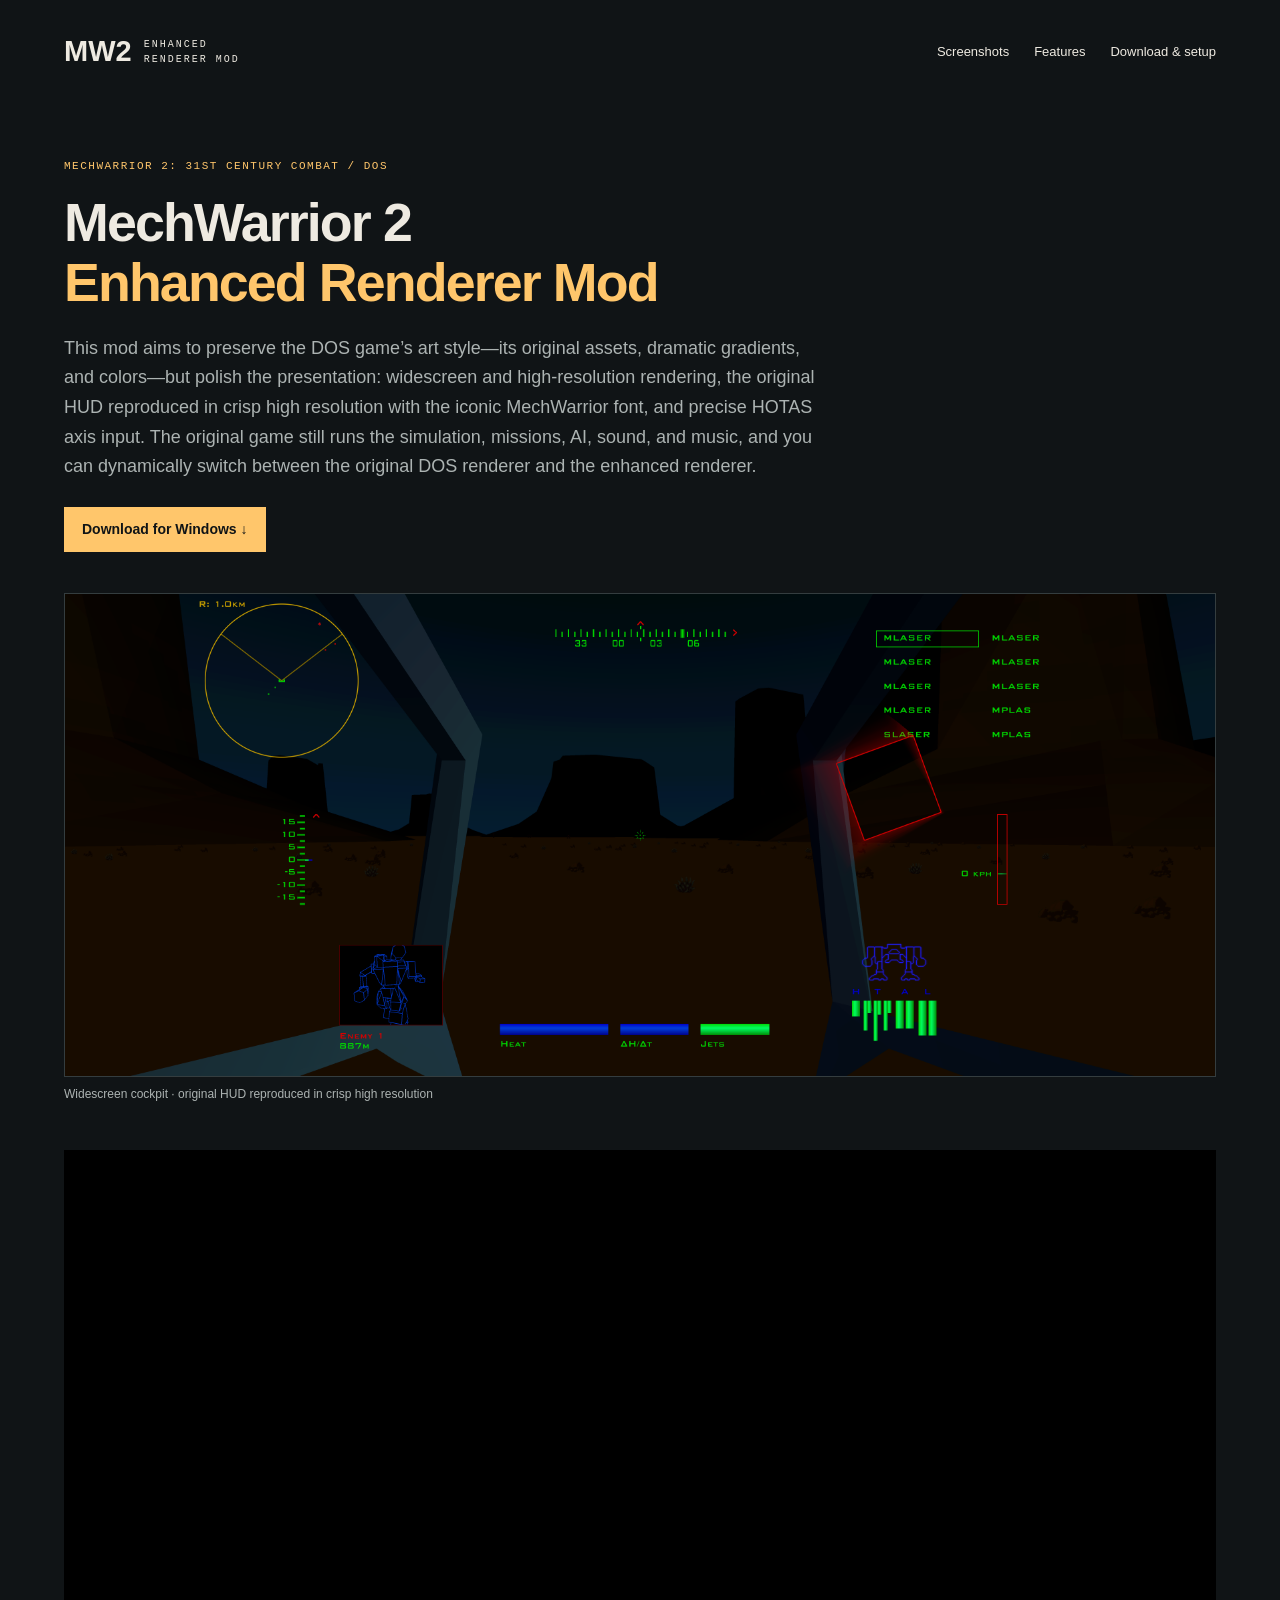
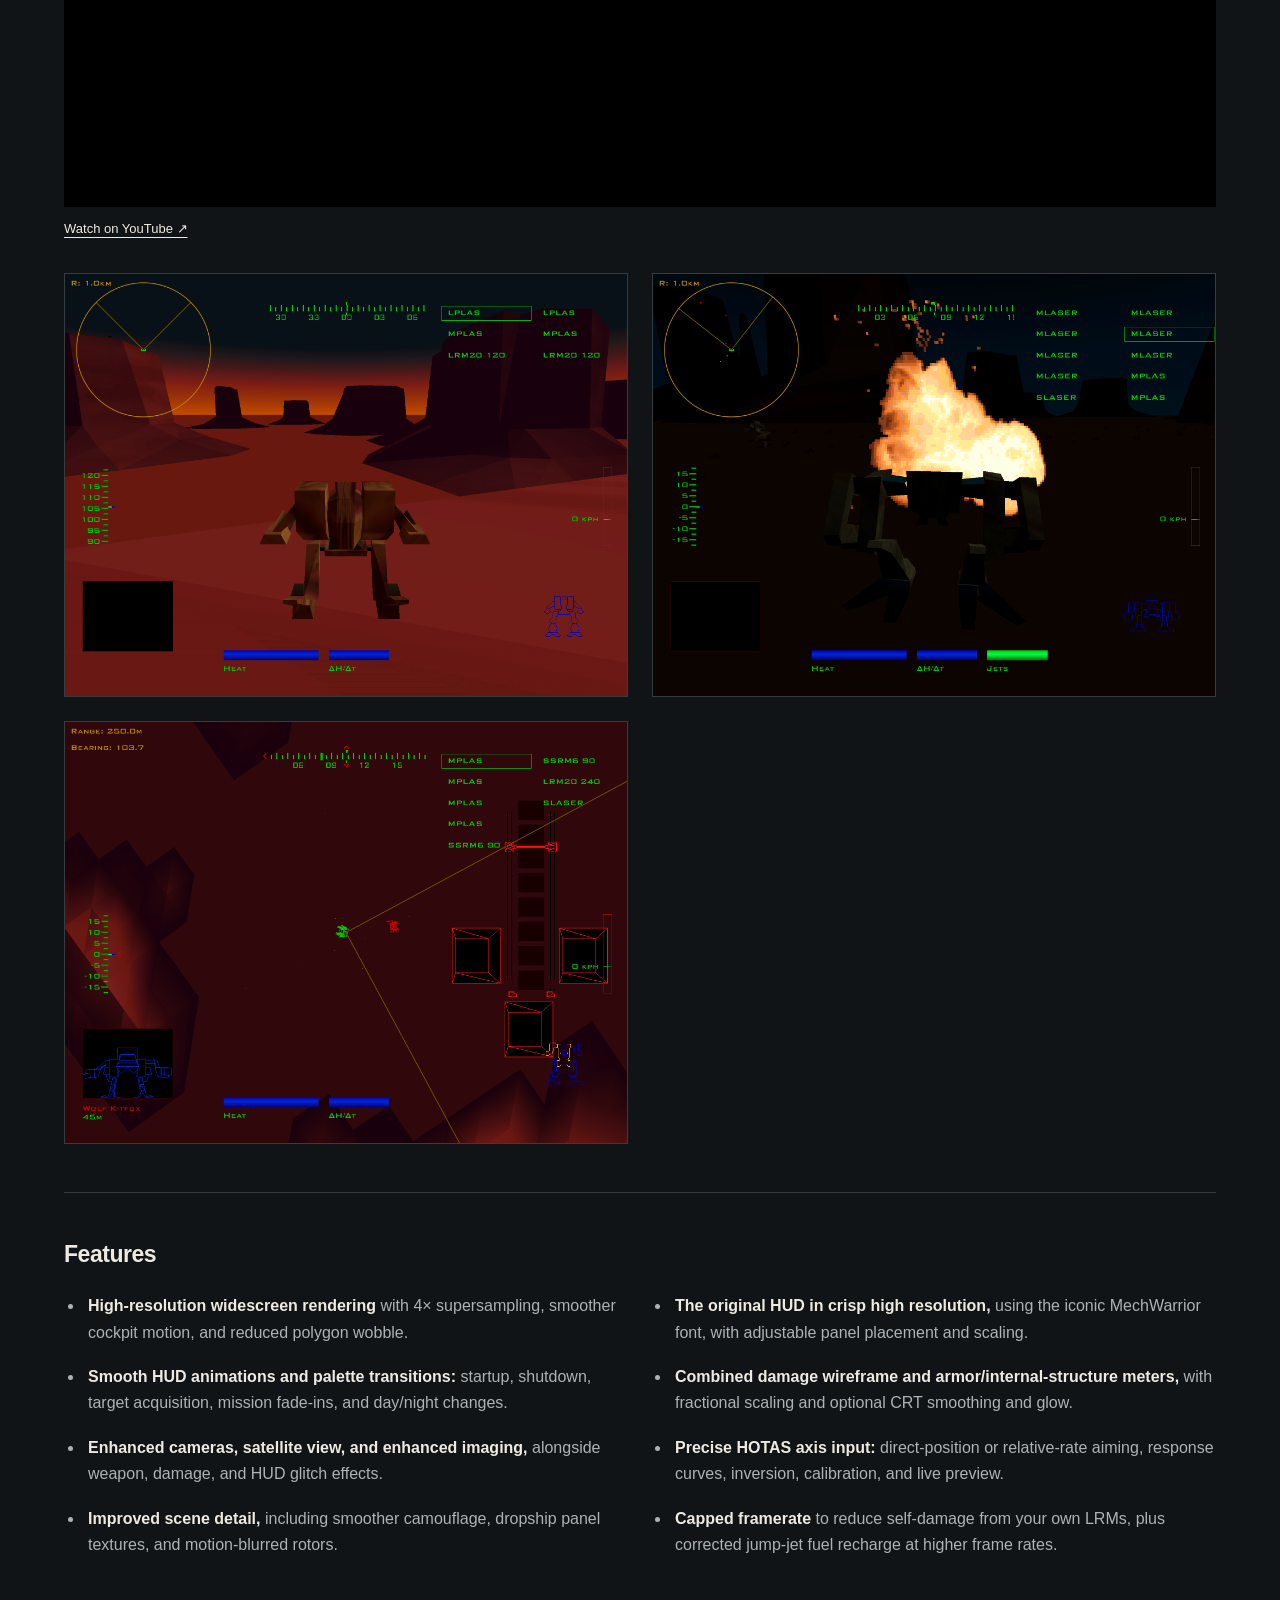
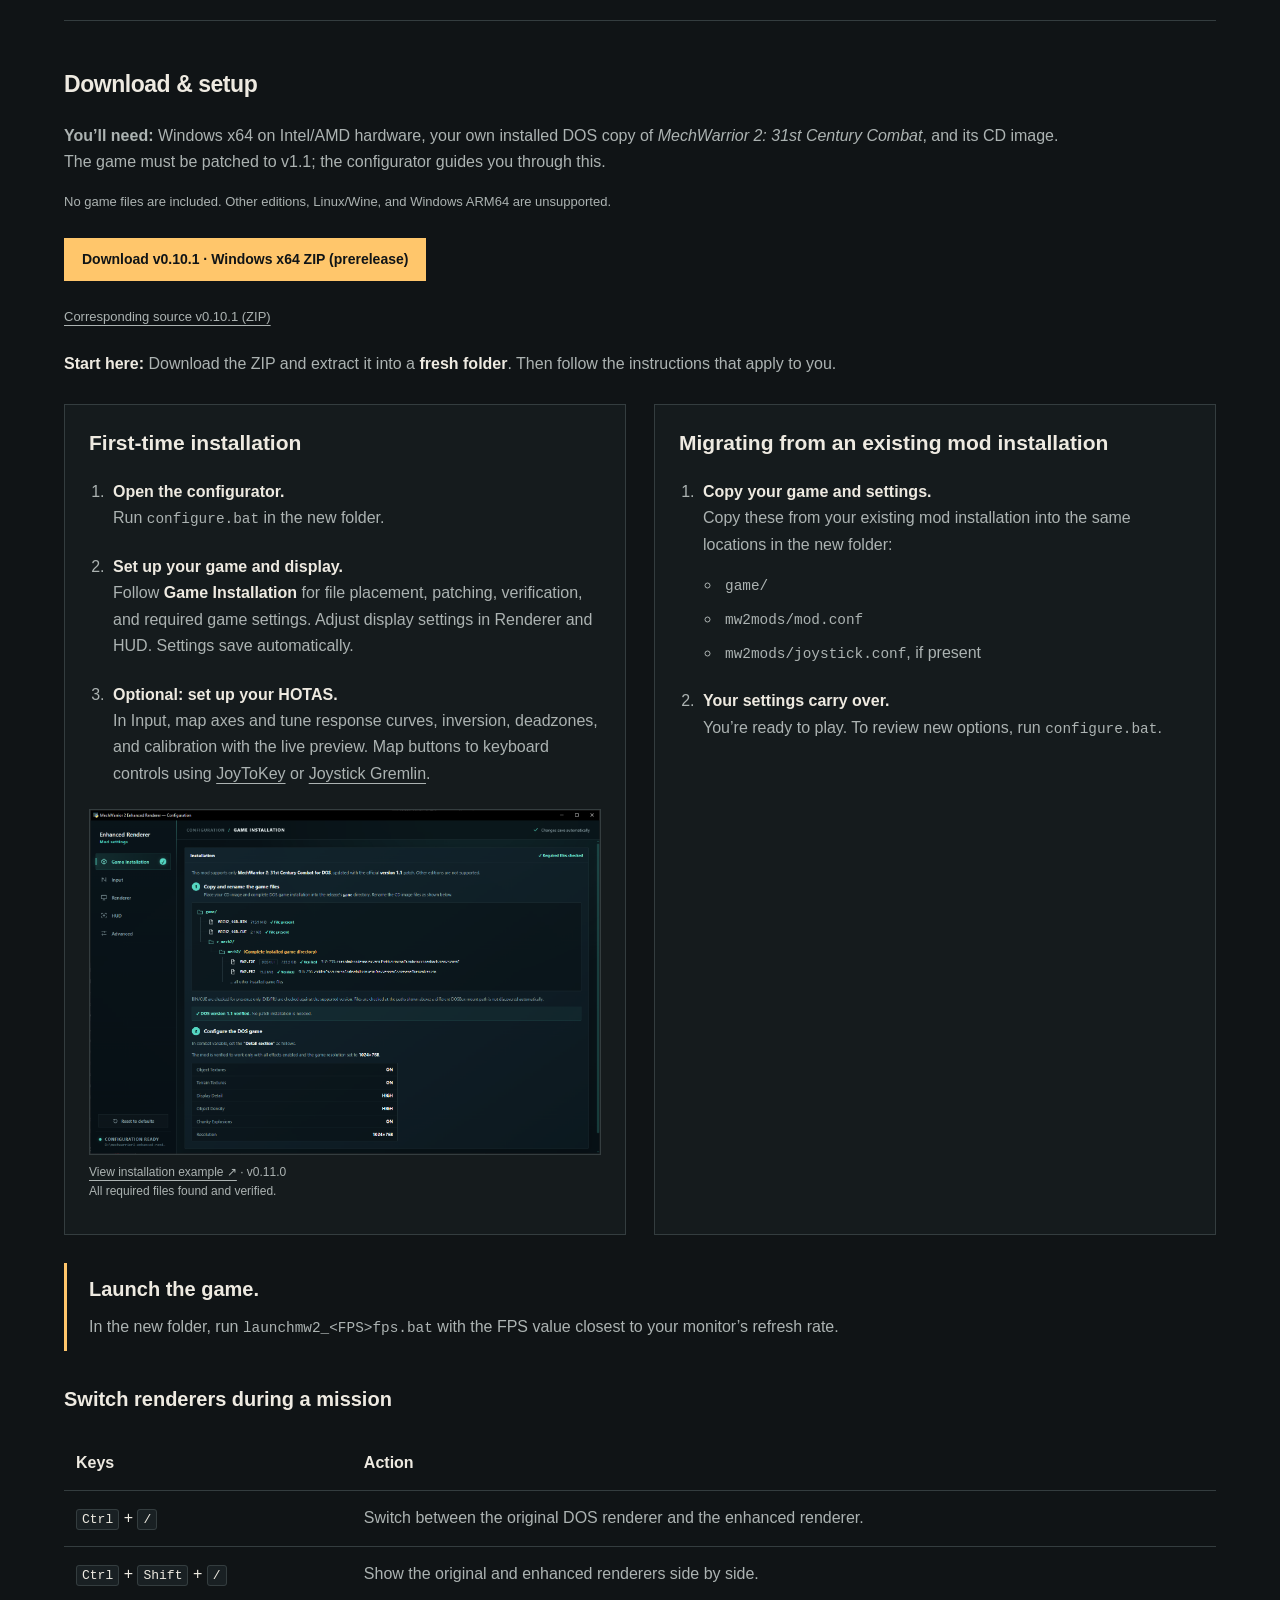
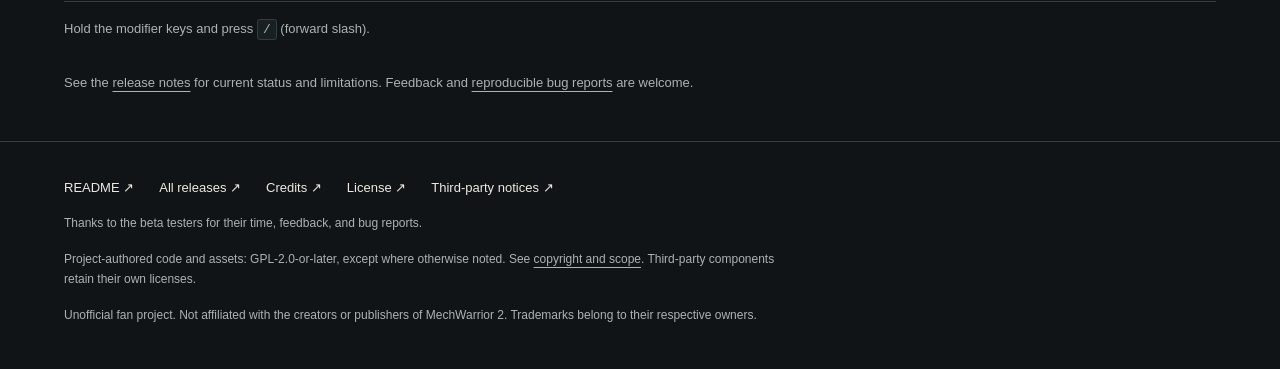
==== project-site/review/v011-installation/index.html @ 0110d350 "Prepare the v0.11.0 installation screenshot site preview Add a review-only preview with a clickable " ====
<!doctype html>
<html lang="en" data-style="midnight">
<head>
<meta charset="utf-8"><meta name="viewport" content="width=device-width, initial-scale=1">
<title>MechWarrior 2 • Enhanced Renderer Mod</title>
<meta name="description" content="The DOS MechWarrior 2 aesthetic, polished: widescreen rendering, a rebuilt HUD, and HOTAS controls. An unofficial fan mod for Windows x64.">
<link rel="icon" href="data:image/svg+xml,%3Csvg xmlns='http://www.w3.org/2000/svg' viewBox='0 0 32 32'%3E%3Crect width='32' height='32' fill='%23101416'/%3E%3Cpath d='M6 24V8l10 10L26 8v16' fill='none' stroke='%23ffc66b' stroke-width='4'/%3E%3C/svg%3E">
<link rel="stylesheet" href="../../public/site.css?v=2">
</head>
<body>
<header><a class="brand" href="#">MW2 <span>ENHANCED RENDERER MOD</span></a><nav aria-label="Main"><a href="#screenshots">Screenshots</a><a href="#features">Features</a><a href="#start">Download &amp; setup</a></nav></header>
<main>
<section class="intro">
<p class="eyebrow">MECHWARRIOR 2: 31ST CENTURY COMBAT / DOS</p>
<h1>MechWarrior 2<br><span>Enhanced Renderer Mod</span></h1>
<p>This mod aims to preserve the DOS game’s art style—its original assets, dramatic gradients, and colors—but polish the presentation: widescreen and high-resolution rendering, the original HUD reproduced in crisp high resolution with the iconic MechWarrior font, and precise HOTAS axis input. The original game still runs the simulation, missions, AI, sound, and music, and you can dynamically switch between the original DOS renderer and the enhanced renderer.</p>
<a class="button" href="#start">Download for Windows ↓</a>
</section>
<section id="screenshots" class="gallery" aria-label="Screenshots">
<figure class="wide"><a href="../../public/assets/mw2-EnhancedRendererMod-htal-damage-wireframe.png"><img src="../../public/assets/mw2-EnhancedRendererMod-htal-damage-wireframe.png" width="3440" height="1440" alt="Widescreen cockpit with the original HUD reproduced in crisp high resolution and a combined damage display"></a><figcaption>Widescreen cockpit · original HUD reproduced in crisp high resolution</figcaption></figure>
</section>
<section id="showcase" aria-label="Showcase video"><div class="video"><iframe loading="lazy" src="https://www.youtube-nocookie.com/embed/92L_ptU0zko" title="MechWarrior 2 Enhanced Renderer Mod showcase" allow="accelerometer; autoplay; clipboard-write; encrypted-media; gyroscope; picture-in-picture; web-share" allowfullscreen></iframe></div><a class="small" href="https://youtu.be/92L_ptU0zko">Watch on YouTube ↗</a></section>
<section class="gallery" aria-label="More screenshots">
<figure><a href="../../public/assets/sunset.png"><img src="../../public/assets/sunset.png" width="1024" height="768" loading="lazy" alt="A mech against an orange sunset and dark canyon silhouettes"></a></figure>
<figure><a href="../../public/assets/action.png"><img src="../../public/assets/action.png" width="1024" height="768" loading="lazy" alt="A close explosion lighting up a mech in the cockpit view"></a></figure>
<figure><a href="../../public/assets/satellite-view.png"><img src="../../public/assets/satellite-view.png" width="1024" height="768" loading="lazy" alt="Overhead satellite view with targeting markers and the damage wireframe display"></a></figure>
</section>

<section id="features" class="features">
<h2>Features</h2>
<ul class="feature-list">
<li><strong>High-resolution widescreen rendering</strong> with 4× supersampling, smoother cockpit motion, and reduced polygon wobble.</li>
<li><strong>The original HUD in crisp high resolution,</strong> using the iconic MechWarrior font, with adjustable panel placement and scaling.</li>
<li><strong>Smooth HUD animations and palette transitions:</strong> startup, shutdown, target acquisition, mission fade-ins, and day/night changes.</li>
<li><strong>Combined damage wireframe and armor/internal-structure meters,</strong> with fractional scaling and optional CRT smoothing and glow.</li>
<li><strong>Enhanced cameras, satellite view, and enhanced imaging,</strong> alongside weapon, damage, and HUD glitch effects.</li>
<li><strong>Precise HOTAS axis input:</strong> direct-position or relative-rate aiming, response curves, inversion, calibration, and live preview.</li>
<li><strong>Improved scene detail,</strong> including smoother camouflage, dropship panel textures, and motion-blurred rotors.</li>
<li><strong>Capped framerate</strong> to reduce self-damage from your own LRMs, plus corrected jump-jet fuel recharge at higher frame rates.</li>
</ul>
</section>
<div class="notes">
<section id="start">
<h2>Download &amp; setup</h2>
<p><strong>You’ll need:</strong> Windows x64 on Intel/AMD hardware, your own installed DOS copy of <em>MechWarrior 2: 31st Century Combat</em>, and its CD image. The game must be patched to v1.1; the configurator guides you through this.</p>
<p class="small">No game files are included. Other editions, Linux/Wine, and Windows ARM64 are unsupported.</p>
<a id="release-download" class="button" href="https://github.com/furious-pixel/mw2-enhanced-renderer-mod/releases/download/v0.10.1/mw2-enhanced-renderer-mod-v0.10.1-windows-x64.zip">Download v0.10.1 · Windows x64 ZIP (prerelease)</a>
<p class="small"><a id="source-download" href="https://github.com/furious-pixel/mw2-enhanced-renderer-mod/releases/download/v0.10.1/mw2-enhanced-renderer-mod-v0.10.1-source.zip">Corresponding source v0.10.1 (ZIP)</a></p>
<p class="prepare"><strong>Start here:</strong> Download the ZIP and extract it into a <strong>fresh folder</strong>. Then follow the instructions that apply to you.</p>
<div class="install-paths">
<section aria-labelledby="fresh-title" class="install-path">
<h3 id="fresh-title">First-time installation</h3>
<ol>
<li><strong>Open the configurator.</strong><br>Run <code>configure.bat</code> in the new folder.</li>
<li><strong>Set up your game and display.</strong><br>Follow <strong>Game Installation</strong> for file placement, patching, verification, and required game settings. Adjust display settings in Renderer and HUD. Settings save automatically.</li>
<li><strong>Optional: set up your HOTAS.</strong><br>In Input, map axes and tune response curves, inversion, deadzones, and calibration with the live preview. Map buttons to keyboard controls using <a href="https://joytokey.net/en/">JoyToKey</a> or <a href="https://whitemagic.github.io/JoystickGremlin/quickstart.html">Joystick Gremlin</a>.</li>
</ol>
<figure class="installation-example">
<a href="configure-installation.png"><img src="configure-installation.png" width="1537" height="1035" loading="lazy" alt="Game Installation showing the required file tree, verified DOS version 1.1, and game detail settings"></a>
<figcaption><a href="configure-installation.png">View installation example ↗</a> · v0.11.0<br>All required files found and verified.</figcaption>
</figure>
</section>
<section aria-labelledby="update-title" class="install-path">
<h3 id="update-title">Migrating from an existing mod installation</h3>
<ol>
<li><strong>Copy your game and settings.</strong><br>Copy these from your existing mod installation into the same locations in the new folder:
<ul class="copy-files"><li><code>game/</code></li><li><code>mw2mods/mod.conf</code></li><li><code>mw2mods/joystick.conf</code>, if present</li></ul></li>
<li><strong>Your settings carry over.</strong><br>You’re ready to play. To review new options, run <code>configure.bat</code>.</li>
</ol>
</section>
</div>
<div class="launch"><h3>Launch the game.</h3><p>In the new folder, run <code>launchmw2_&lt;FPS&gt;fps.bat</code> with the FPS value closest to your monitor’s refresh rate.</p></div>
<section class="shortcuts" aria-labelledby="shortcuts-title">
<h3 id="shortcuts-title">Switch renderers during a mission</h3>
<table><thead><tr><th scope="col">Keys</th><th scope="col">Action</th></tr></thead><tbody>
<tr><td><kbd>Ctrl</kbd> + <kbd>/</kbd></td><td>Switch between the original DOS renderer and the enhanced renderer.</td></tr>
<tr><td><kbd>Ctrl</kbd> + <kbd>Shift</kbd> + <kbd>/</kbd></td><td>Show the original and enhanced renderers side by side.</td></tr>
</tbody></table>
<p class="small">Hold the modifier keys and press <kbd>/</kbd> (forward slash).</p>
</section>
<p class="small">See the <a href="https://github.com/furious-pixel/mw2-enhanced-renderer-mod/releases">release notes</a> for current status and limitations. Feedback and <a href="https://github.com/furious-pixel/mw2-enhanced-renderer-mod/issues">reproducible bug reports</a> are welcome.</p>
</section>
</div>
</main>
<footer><nav aria-label="Project links"><a href="https://github.com/furious-pixel/mw2-enhanced-renderer-mod/blob/main/README.md">README ↗</a><a href="https://github.com/furious-pixel/mw2-enhanced-renderer-mod/releases">All releases ↗</a><a href="https://github.com/furious-pixel/mw2-enhanced-renderer-mod#acknowledgements">Credits ↗</a><a href="https://github.com/furious-pixel/mw2-enhanced-renderer-mod/blob/main/LICENSE">License ↗</a><a href="https://github.com/furious-pixel/mw2-enhanced-renderer-mod/blob/main/THIRD_PARTY_NOTICES.md">Third-party notices ↗</a></nav><p>Thanks to the beta testers for their time, feedback, and bug reports.</p><p>Project-authored code and assets: GPL-2.0-or-later, except where otherwise noted. See <a href="https://github.com/furious-pixel/mw2-enhanced-renderer-mod/blob/main/COPYRIGHT">copyright and scope</a>. Third-party components retain their own licenses.</p><p>Unofficial fan project. Not affiliated with the creators or publishers of MechWarrior 2. Trademarks belong to their respective owners.</p></footer>
</body></html>
---- project-site/public/site.css ----
:root{color-scheme:dark;--bg:#101416;--ink:#eeeae1;--muted:#acb3b2;--accent:#ffc66b;--line:#343d3f}
*{box-sizing:border-box}html{scroll-behavior:smooth}body{margin:0;background:var(--bg);color:var(--ink);font:16px/1.65 'Segoe UI',Arial,sans-serif}header,main,footer{max-width:1360px;margin:auto;padding-left:5%;padding-right:5%}a{color:inherit;text-underline-offset:4px}a:hover{color:var(--accent)}a:focus-visible,summary:focus-visible{outline:2px solid var(--accent);outline-offset:5px}header{padding-top:28px;padding-bottom:28px;display:flex;align-items:center;justify-content:space-between;gap:24px}.brand{display:flex;align-items:center;gap:12px;font-size:29px;font-weight:800;text-decoration:none}.brand span{max-width:115px;font:10px/1.5 Consolas,monospace;letter-spacing:2px}nav{display:flex;gap:25px;font-size:13px}nav a{text-decoration:none}.intro{padding:38px 0 32px;max-width:820px}.eyebrow{color:var(--accent);font:11px/1.6 Consolas,monospace;letter-spacing:1.5px}h1{font-size:clamp(32px,4.2vw,57px);line-height:1.1;letter-spacing:-.035em;margin:18px 0 22px}h1 span{color:var(--accent)}p{color:var(--muted);margin:16px 0}.intro>p:not(.eyebrow){max-width:760px;font-size:18px}.button{display:inline-block;background:var(--accent);color:var(--bg);padding:11px 18px;font-size:14px;font-weight:650;text-decoration:none;margin:9px 0}.button:hover{color:var(--bg);background:#ffda9e}.gallery{display:grid;grid-template-columns:1fr 1fr;gap:24px}.wide{grid-column:1/-1}figure{margin:0}img{display:block;width:100%;height:auto;border:1px solid var(--line)}figcaption{font-size:12px;color:var(--muted);padding:8px 0}.gallery a{display:block}#showcase{margin-top:38px}.video{aspect-ratio:16/9;background:#000;margin-bottom:8px}.video iframe{width:100%;height:100%;border:0}.small{font-size:13px}.notes{display:block;margin-top:62px;padding-top:25px;border-top:1px solid var(--line)}h2{font-size:23px;letter-spacing:-.02em;font-weight:600}li{color:var(--muted);padding-left:4px;margin-bottom:10px}ol{padding-left:20px}code{font-size:.9em}details{font-size:14px}summary{cursor:pointer;color:var(--ink)}footer{padding-top:35px;padding-bottom:28px;margin-top:48px;border-top:1px solid var(--line);font-size:12px}footer p{max-width:720px}@media(max-width:700px){header{align-items:flex-start}.brand{font-size:24px}.brand span{font-size:8px;max-width:90px}nav{gap:12px;font-size:12px;flex-wrap:wrap;justify-content:flex-end;max-width:130px}.intro{padding-top:20px}.intro>p:not(.eyebrow){font-size:16px}.gallery,.notes{grid-template-columns:1fr;gap:22px}.notes{margin-top:40px}.wide{grid-column:auto}.eyebrow{font-size:9px}#showcase{margin-top:28px}}@media(prefers-reduced-motion:reduce){html{scroll-behavior:auto}}

#showcase{margin-bottom:32px}#release-download{line-height:1.5}footer nav{max-width:none;justify-content:flex-start;flex-wrap:wrap}

#start{scroll-margin-top:24px}#start>p{max-width:1000px}.prepare{margin:24px 0}.install-paths{display:grid;grid-template-columns:1fr 1fr;gap:28px;margin:26px 0}.install-path{border:1px solid var(--line);padding:24px;background:#151b1d;min-width:0}.install-path h3{margin:0 0 22px;font-size:21px;line-height:1.35}.install-path ol{margin-bottom:0}.install-path ol>li{margin-bottom:22px}.install-path strong,.prepare strong{color:var(--ink)}.copy-files{padding-left:18px;margin-top:14px}.copy-files li{margin-bottom:7px}code{overflow-wrap:anywhere}.launch{border-left:3px solid var(--accent);padding:2px 22px;margin:28px 0}.launch h3{margin:8px 0;font-size:20px}.launch p{margin:8px 0}@media(max-width:700px){.install-paths{grid-template-columns:1fr;gap:18px}.install-path{padding:20px}.install-path h3{font-size:20px}}

.features{margin-top:48px;padding-top:24px;border-top:1px solid var(--line);scroll-margin-top:24px}.feature-list{display:grid;grid-template-columns:1fr 1fr;gap:18px 42px;padding-left:20px}.feature-list li{margin:0}.feature-list strong{color:var(--ink)}.shortcuts{margin:32px 0}.shortcuts h3{font-size:20px}.shortcuts table{border-collapse:collapse;width:100%;text-align:left}.shortcuts th,.shortcuts td{padding:14px 12px;border-bottom:1px solid var(--line);vertical-align:top}.shortcuts td{color:var(--muted)}.shortcuts td:first-child{white-space:nowrap;color:var(--ink)}kbd{font:13px Consolas,monospace;border:1px solid var(--line);border-radius:3px;padding:2px 5px;background:#192023}@media(max-width:700px){.feature-list{grid-template-columns:1fr;gap:16px}.shortcuts th,.shortcuts td{padding:12px 5px}.shortcuts td:first-child{white-space:normal;width:40%}}
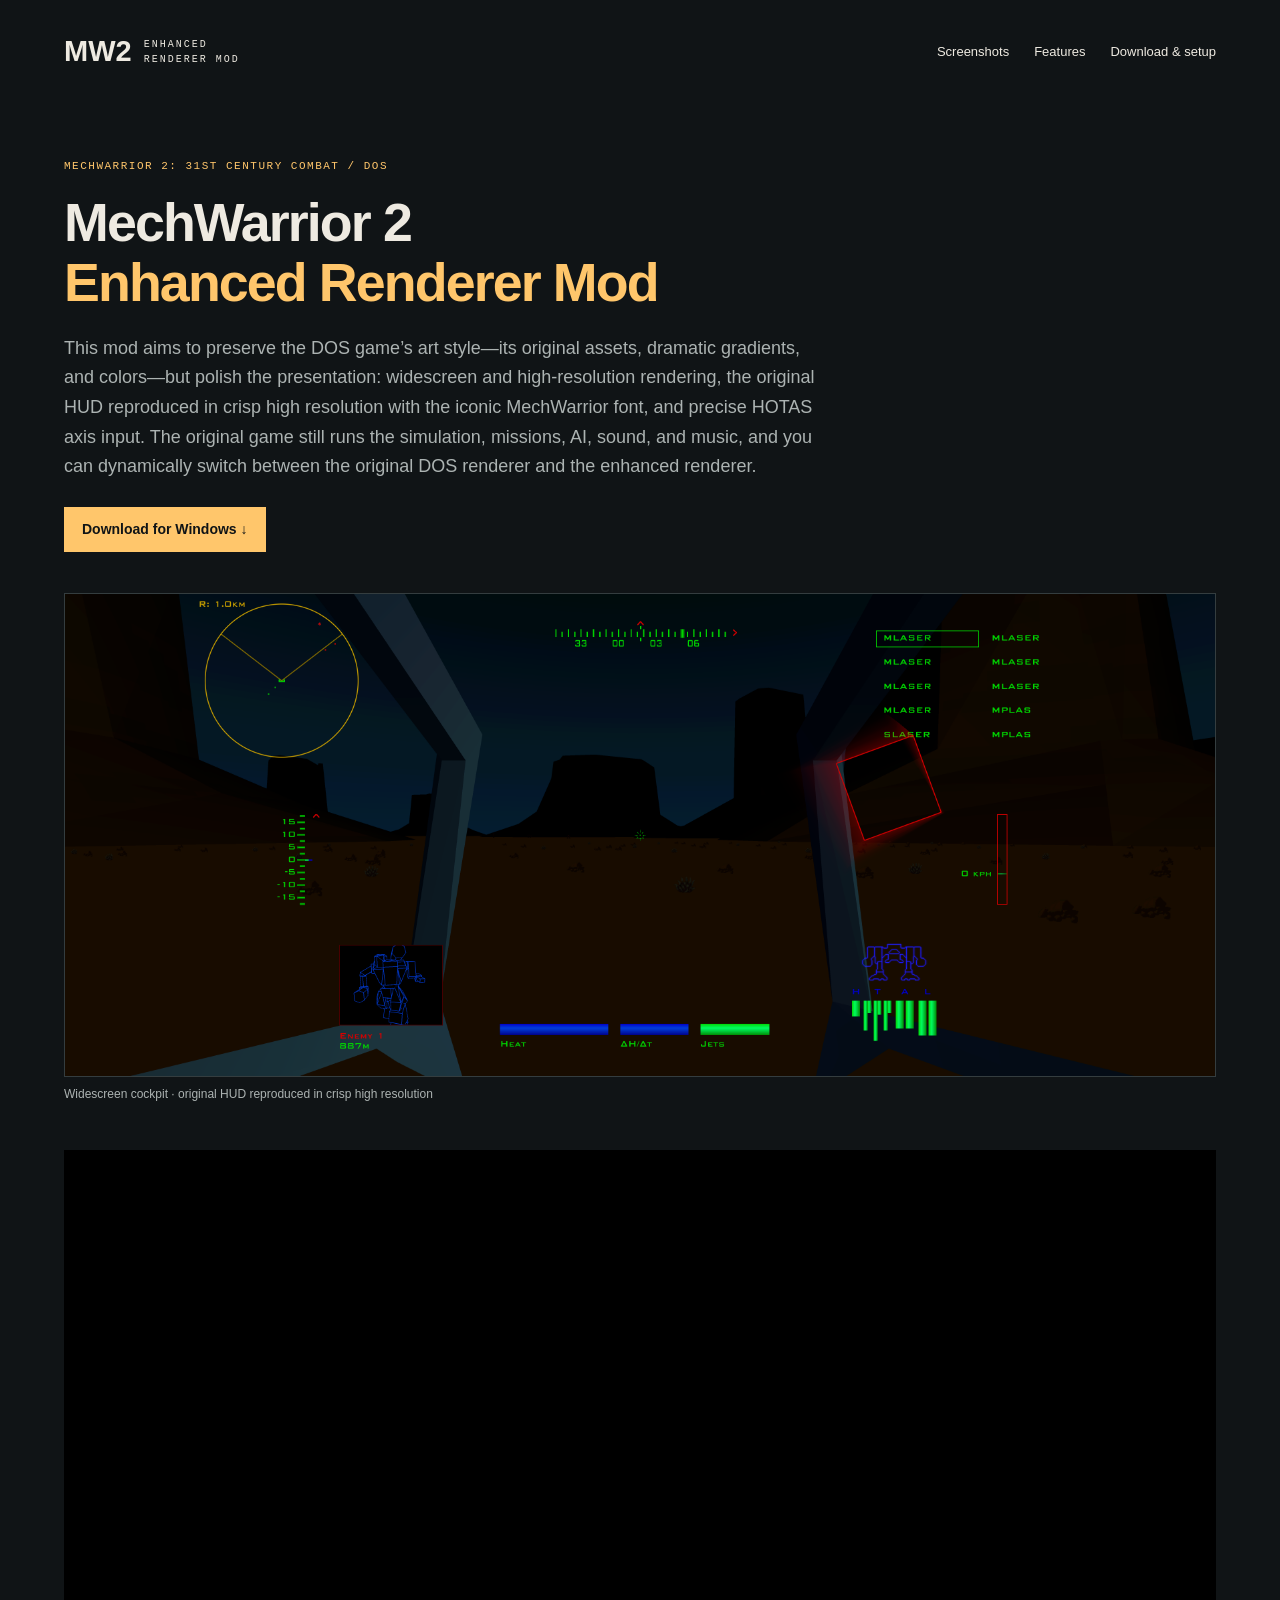
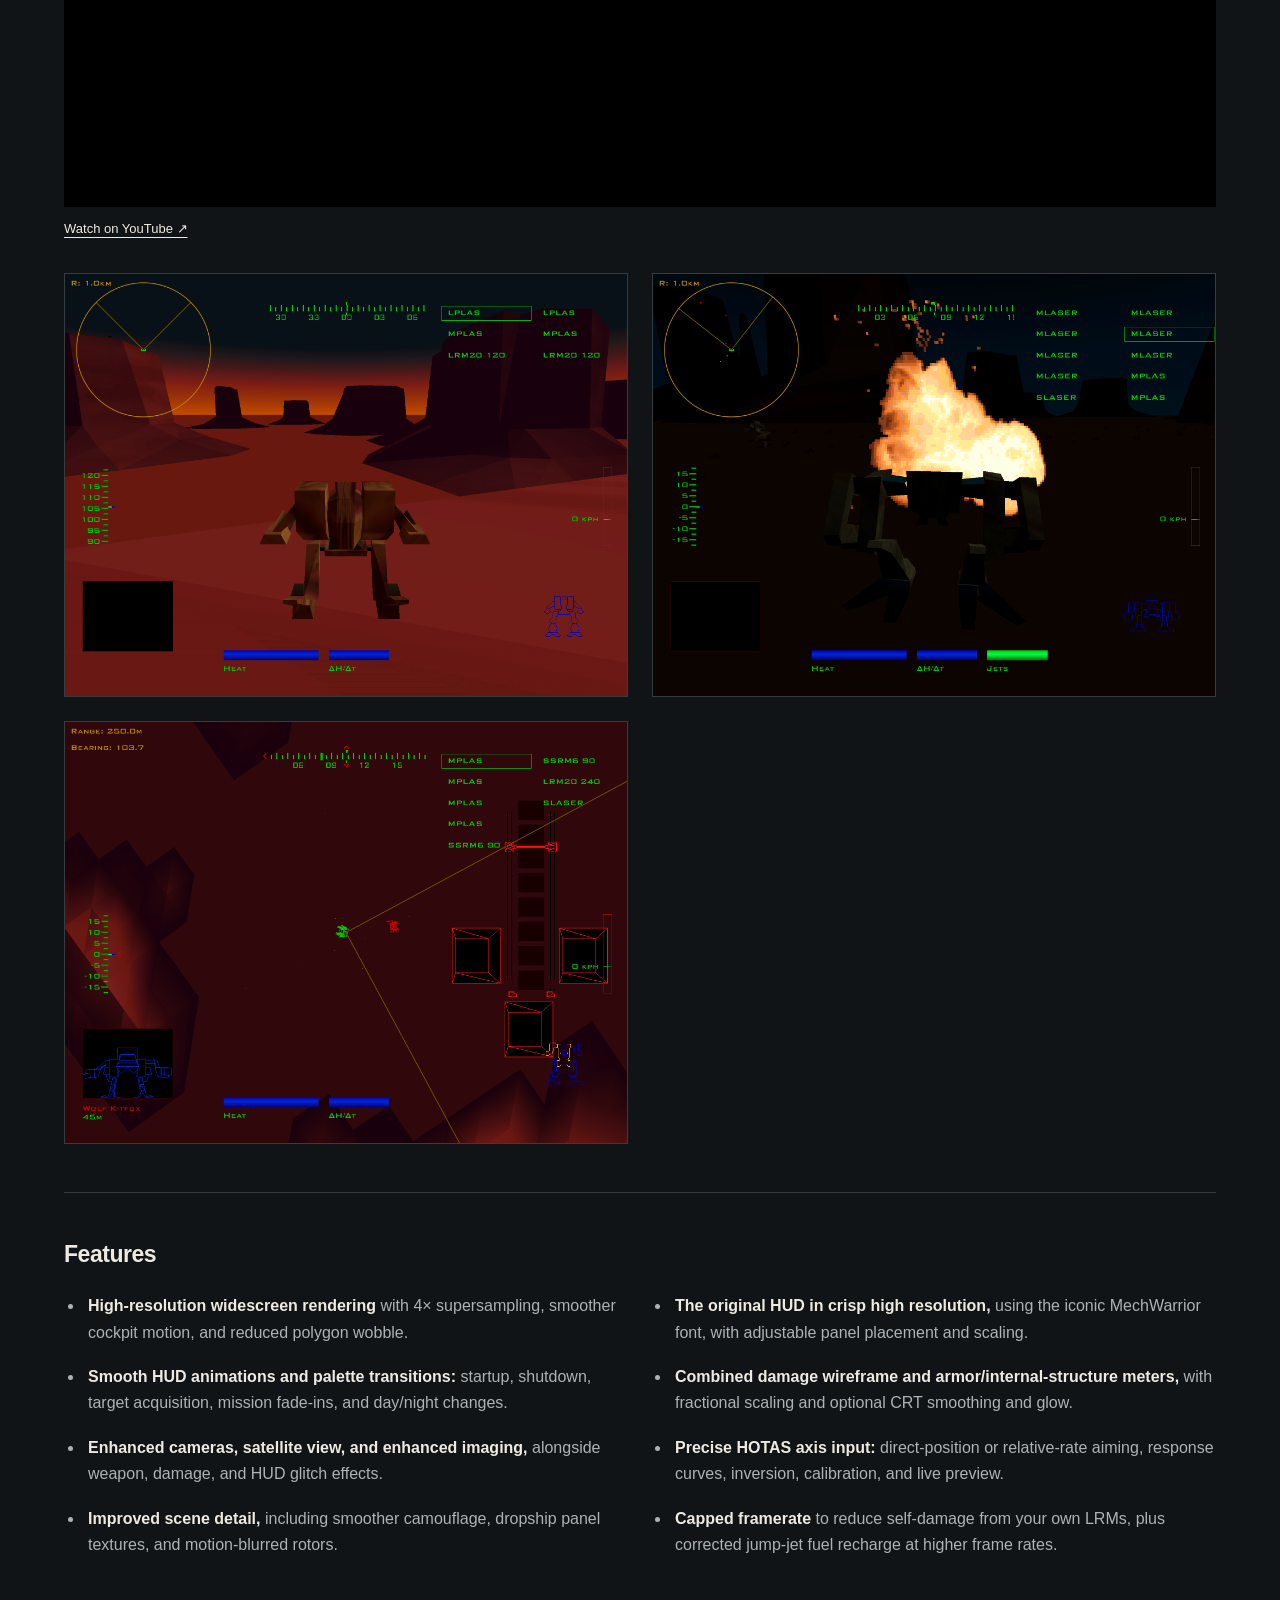
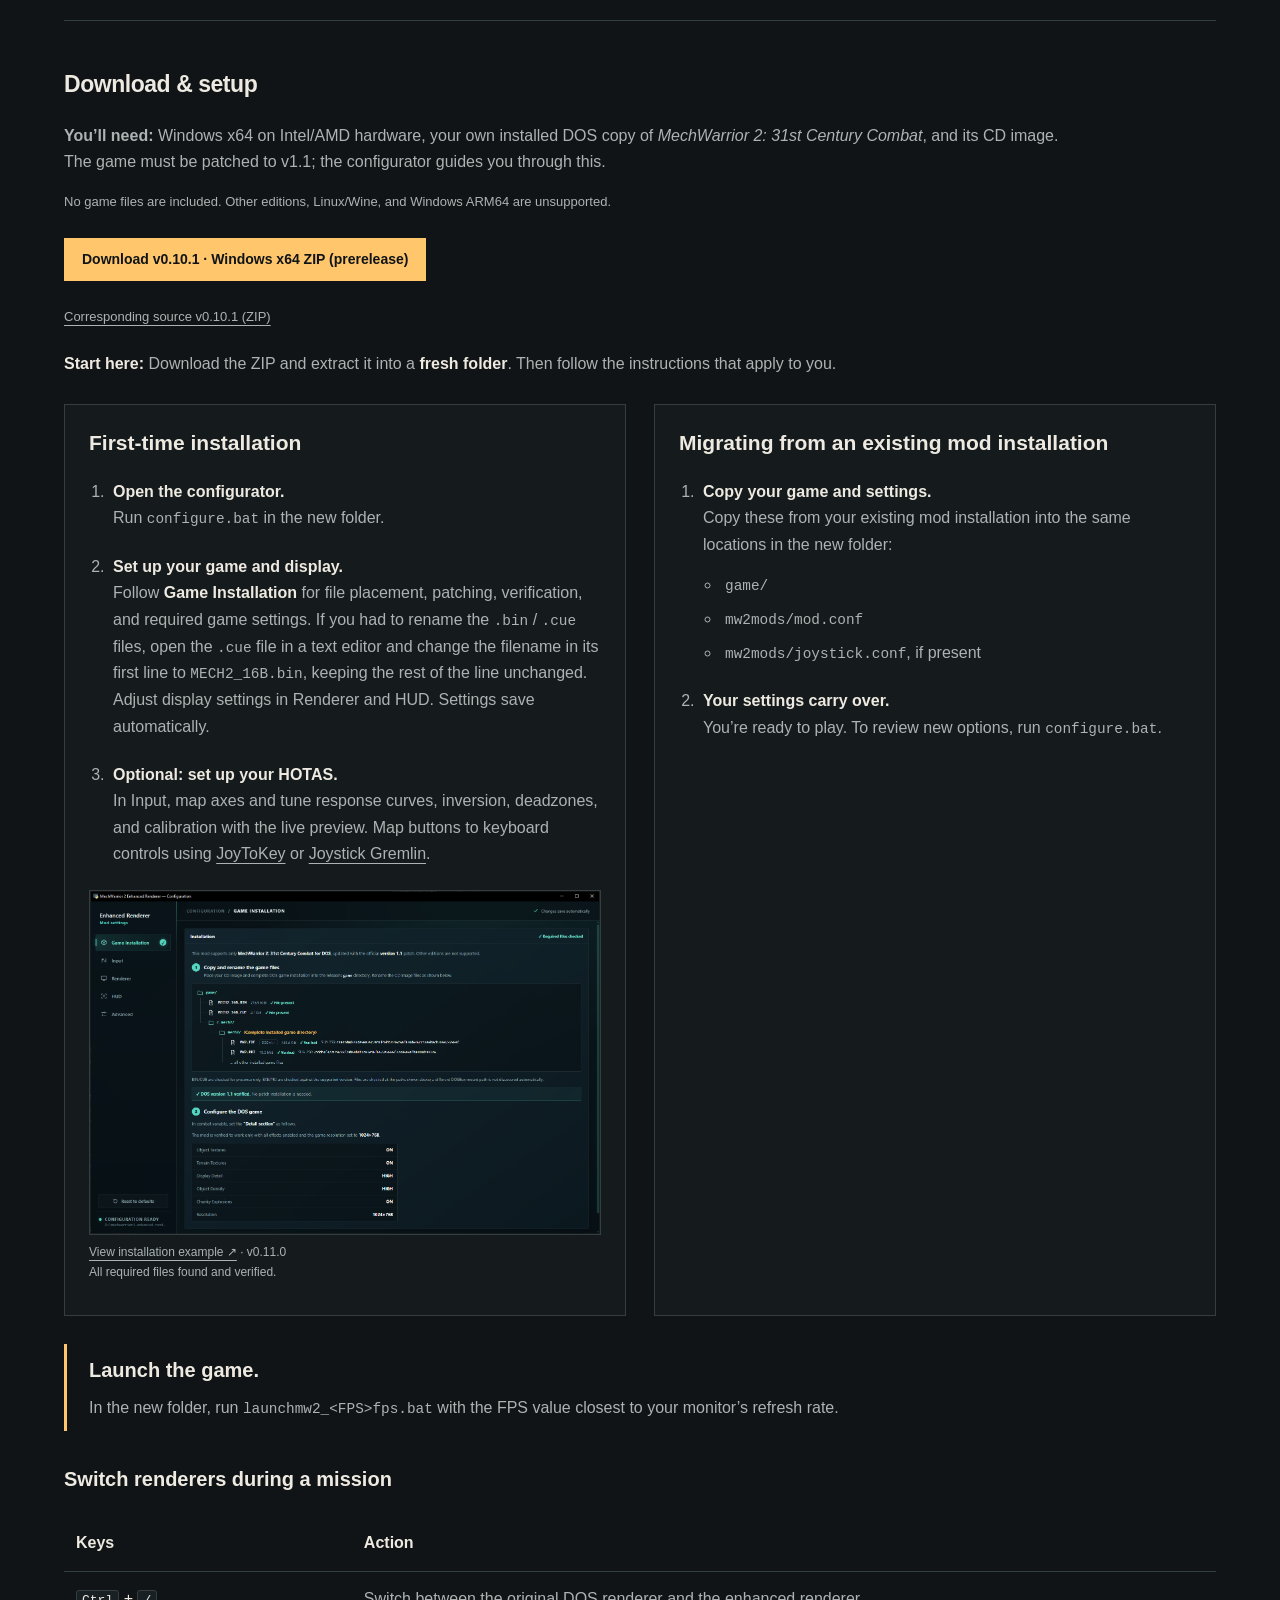
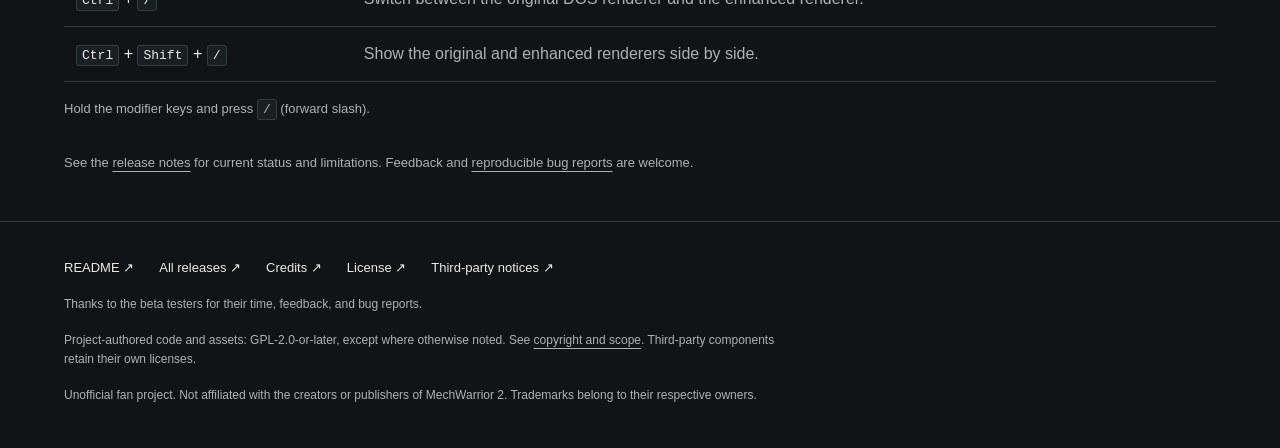
==== commit b1283bf0: "Include cue-sheet renaming guidance in the site draft Mirror the approved installation reminder in t" ====
--- a/project-site/review/v011-installation/index.html
+++ b/project-site/review/v011-installation/index.html
@@ -52,7 +52,7 @@
 <h3 id="fresh-title">First-time installation</h3>
 <ol>
 <li><strong>Open the configurator.</strong><br>Run <code>configure.bat</code> in the new folder.</li>
-<li><strong>Set up your game and display.</strong><br>Follow <strong>Game Installation</strong> for file placement, patching, verification, and required game settings. Adjust display settings in Renderer and HUD. Settings save automatically.</li>
+<li><strong>Set up your game and display.</strong><br>Follow <strong>Game Installation</strong> for file placement, patching, verification, and required game settings. If you had to rename the <code>.bin</code> / <code>.cue</code> files, open the <code>.cue</code> file in a text editor and change the filename in its first line to <code>MECH2_16B.bin</code>, keeping the rest of the line unchanged. Adjust display settings in Renderer and HUD. Settings save automatically.</li>
 <li><strong>Optional: set up your HOTAS.</strong><br>In Input, map axes and tune response curves, inversion, deadzones, and calibration with the live preview. Map buttons to keyboard controls using <a href="https://joytokey.net/en/">JoyToKey</a> or <a href="https://whitemagic.github.io/JoystickGremlin/quickstart.html">Joystick Gremlin</a>.</li>
 </ol>
 <figure class="installation-example">
